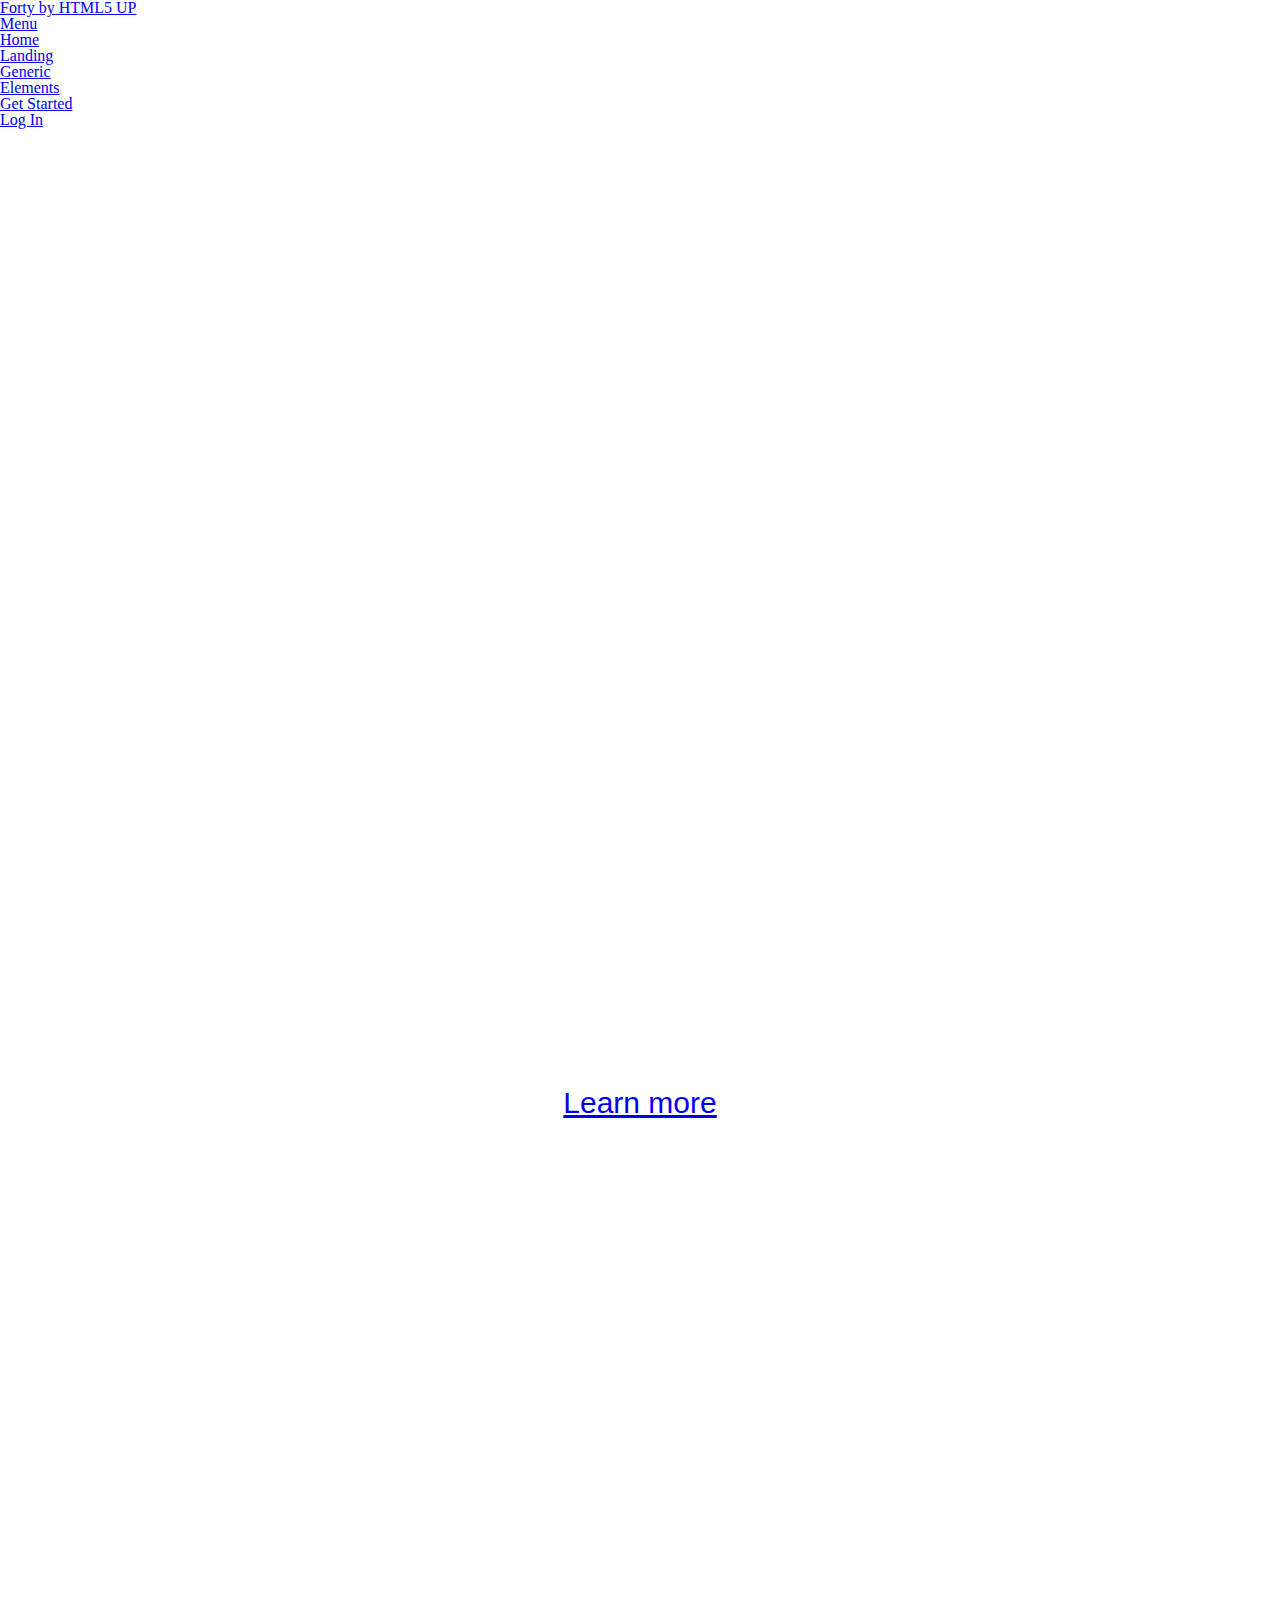
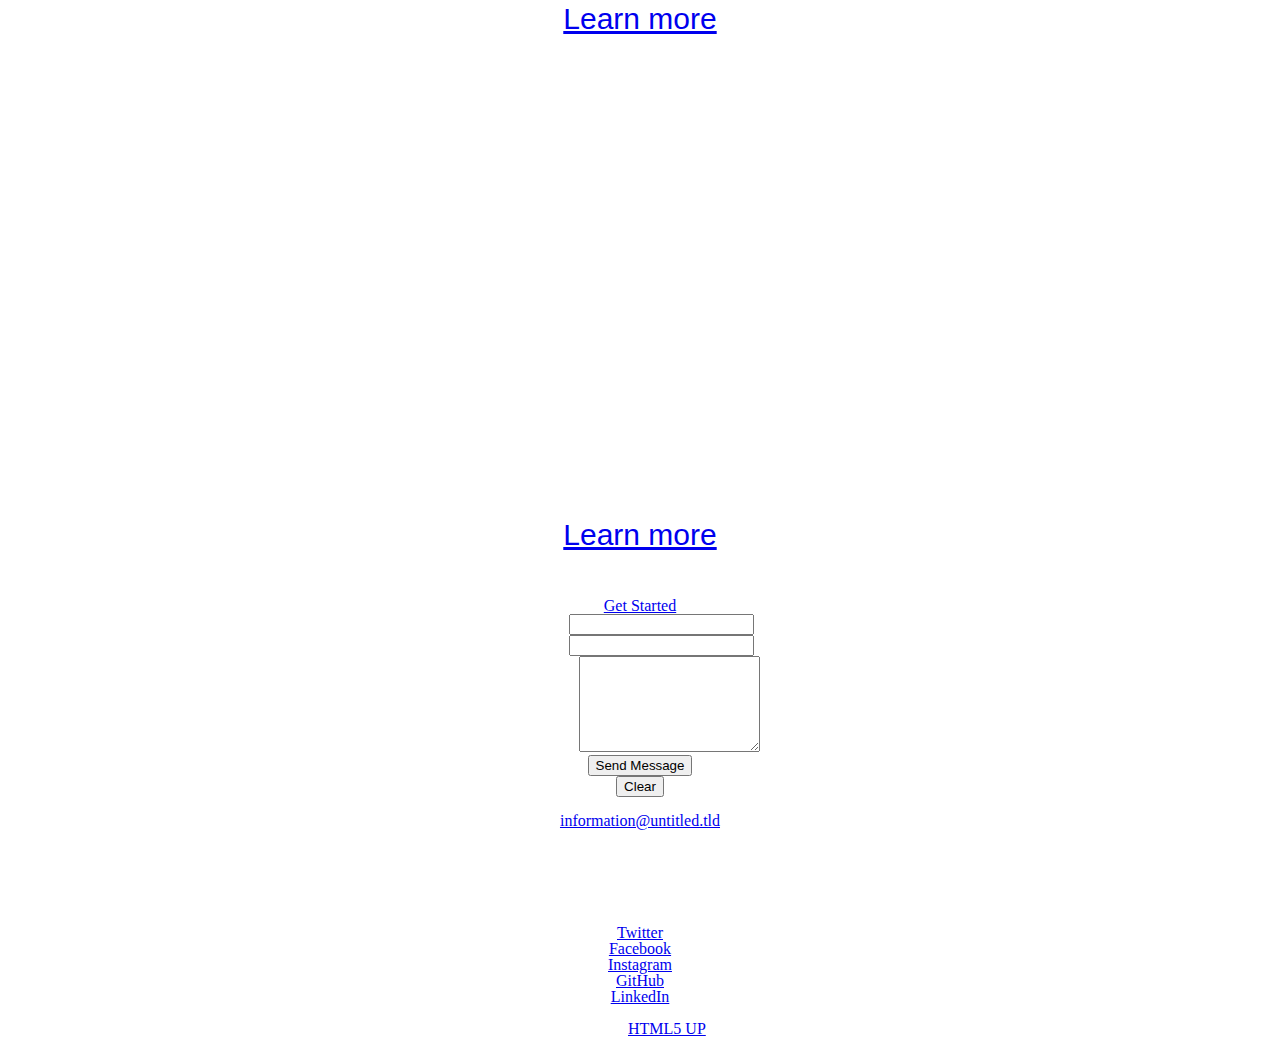
==== landing.html @ aa76e4f1 "upload ll the content" ====
<!DOCTYPE HTML>
<!--
	Forty by HTML5 UP
	html5up.net | @ajlkn
	Free for personal and commercial use under the CCA 3.0 license (html5up.net/license)
-->
<html>
	<head>
		<title>Landing - Forty by HTML5 UP</title>
		<meta charset="utf-8" />
		<meta name="viewport" content="width=device-width, initial-scale=1, user-scalable=no" />
		<!--[if lte IE 8]><script src="assets/js/ie/html5shiv.js"></script><![endif]-->
		<link rel="stylesheet" href="assets/css/main.css" />
		<!--[if lte IE 9]><link rel="stylesheet" href="assets/css/ie9.css" /><![endif]-->
		<!--[if lte IE 8]><link rel="stylesheet" href="assets/css/ie8.css" /><![endif]-->
	</head>
	<body>

		<!-- Wrapper -->
			<div id="wrapper">

				<!-- Header -->
				<!-- Note: The "styleN" class below should match that of the banner element. -->
					<header id="header" class="alt style2">
						<a href="index.html" class="logo"><strong>Forty</strong> <span>by HTML5 UP</span></a>
						<nav>
							<a href="#menu">Menu</a>
						</nav>
					</header>

				<!-- Menu -->
					<nav id="menu">
						<ul class="links">
							<li><a href="index.html">Home</a></li>
							<li><a href="landing.html">Landing</a></li>
							<li><a href="generic.html">Generic</a></li>
							<li><a href="elements.html">Elements</a></li>
						</ul>
						<ul class="actions vertical">
							<li><a href="#" class="button special fit">Get Started</a></li>
							<li><a href="#" class="button fit">Log In</a></li>
						</ul>
					</nav>

				<!-- Banner -->
				<!-- Note: The "styleN" class below should match that of the header element. -->
					<section id="banner" class="style2">
						<div class="inner">
							<span class="image">
								<img src="images/pic07.jpg" alt="" />
							</span>
							<header class="major">
								<h1>Landing</h1>
							</header>
							<div class="content">
								<p>Lorem ipsum dolor sit amet nullam consequat<br />
								sed veroeros. tempus adipiscing nulla.</p>
							</div>
						</div>
					</section>

				<!-- Main -->
					<div id="main">

						<!-- One -->
							<section id="one">
								<div class="inner">
									<header class="major">
										<h2>Sed amet aliquam</h2>
									</header>
									<p>Nullam et orci eu lorem consequat tincidunt vivamus et sagittis magna sed nunc rhoncus condimentum sem. In efficitur ligula tate urna. Maecenas massa vel lacinia pellentesque lorem ipsum dolor. Nullam et orci eu lorem consequat tincidunt. Vivamus et sagittis libero. Nullam et orci eu lorem consequat tincidunt vivamus et sagittis magna sed nunc rhoncus condimentum sem. In efficitur ligula tate urna.</p>
								</div>
							</section>

						<!-- Two -->
							<section id="two" class="spotlights">
								<section>
									<a href="generic.html" class="image">
										<img src="images/pic08.jpg" alt="" data-position="center center" />
									</a>
									<div class="content">
										<div class="inner">
											<header class="major">
												<h3>Orci maecenas</h3>
											</header>
											<p>Nullam et orci eu lorem consequat tincidunt vivamus et sagittis magna sed nunc rhoncus condimentum sem. In efficitur ligula tate urna. Maecenas massa sed magna lacinia magna pellentesque lorem ipsum dolor. Nullam et orci eu lorem consequat tincidunt. Vivamus et sagittis tempus.</p>
											<ul class="actions">
												<li><a href="generic.html" class="button">Learn more</a></li>
											</ul>
										</div>
									</div>
								</section>
								<section>
									<a href="generic.html" class="image">
										<img src="images/pic09.jpg" alt="" data-position="top center" />
									</a>
									<div class="content">
										<div class="inner">
											<header class="major">
												<h3>Rhoncus magna</h3>
											</header>
											<p>Nullam et orci eu lorem consequat tincidunt vivamus et sagittis magna sed nunc rhoncus condimentum sem. In efficitur ligula tate urna. Maecenas massa sed magna lacinia magna pellentesque lorem ipsum dolor. Nullam et orci eu lorem consequat tincidunt. Vivamus et sagittis tempus.</p>
											<ul class="actions">
												<li><a href="generic.html" class="button">Learn more</a></li>
											</ul>
										</div>
									</div>
								</section>
								<section>
									<a href="generic.html" class="image">
										<img src="images/pic10.jpg" alt="" data-position="25% 25%" />
									</a>
									<div class="content">
										<div class="inner">
											<header class="major">
												<h3>Sed nunc ligula</h3>
											</header>
											<p>Nullam et orci eu lorem consequat tincidunt vivamus et sagittis magna sed nunc rhoncus condimentum sem. In efficitur ligula tate urna. Maecenas massa sed magna lacinia magna pellentesque lorem ipsum dolor. Nullam et orci eu lorem consequat tincidunt. Vivamus et sagittis tempus.</p>
											<ul class="actions">
												<li><a href="generic.html" class="button">Learn more</a></li>
											</ul>
										</div>
									</div>
								</section>
							</section>

						<!-- Three -->
							<section id="three">
								<div class="inner">
									<header class="major">
										<h2>Massa libero</h2>
									</header>
									<p>Nullam et orci eu lorem consequat tincidunt vivamus et sagittis libero. Mauris aliquet magna magna sed nunc rhoncus pharetra. Pellentesque condimentum sem. In efficitur ligula tate urna. Maecenas laoreet massa vel lacinia pellentesque lorem ipsum dolor. Nullam et orci eu lorem consequat tincidunt. Vivamus et sagittis libero. Mauris aliquet magna magna sed nunc rhoncus amet pharetra et feugiat tempus.</p>
									<ul class="actions">
										<li><a href="generic.html" class="button next">Get Started</a></li>
									</ul>
								</div>
							</section>

					</div>

				<!-- Contact -->
					<section id="contact">
						<div class="inner">
							<section>
								<form method="post" action="#">
									<div class="field half first">
										<label for="name">Name</label>
										<input type="text" name="name" id="name" />
									</div>
									<div class="field half">
										<label for="email">Email</label>
										<input type="text" name="email" id="email" />
									</div>
									<div class="field">
										<label for="message">Message</label>
										<textarea name="message" id="message" rows="6"></textarea>
									</div>
									<ul class="actions">
										<li><input type="submit" value="Send Message" class="special" /></li>
										<li><input type="reset" value="Clear" /></li>
									</ul>
								</form>
							</section>
							<section class="split">
								<section>
									<div class="contact-method">
										<span class="icon alt fa-envelope"></span>
										<h3>Email</h3>
										<a href="#">information@untitled.tld</a>
									</div>
								</section>
								<section>
									<div class="contact-method">
										<span class="icon alt fa-phone"></span>
										<h3>Phone</h3>
										<span>(000) 000-0000 x12387</span>
									</div>
								</section>
								<section>
									<div class="contact-method">
										<span class="icon alt fa-home"></span>
										<h3>Address</h3>
										<span>1234 Somewhere Road #5432<br />
										Nashville, TN 00000<br />
										United States of America</span>
									</div>
								</section>
							</section>
						</div>
					</section>

				<!-- Footer -->
					<footer id="footer">
						<div class="inner">
							<ul class="icons">
								<li><a href="#" class="icon alt fa-twitter"><span class="label">Twitter</span></a></li>
								<li><a href="#" class="icon alt fa-facebook"><span class="label">Facebook</span></a></li>
								<li><a href="#" class="icon alt fa-instagram"><span class="label">Instagram</span></a></li>
								<li><a href="#" class="icon alt fa-github"><span class="label">GitHub</span></a></li>
								<li><a href="#" class="icon alt fa-linkedin"><span class="label">LinkedIn</span></a></li>
							</ul>
							<ul class="copyright">
								<li>&copy; Untitled</li><li>Design: <a href="https://html5up.net">HTML5 UP</a></li>
							</ul>
						</div>
					</footer>

			</div>

		<!-- Scripts -->
			<script src="assets/js/jquery.min.js"></script>
			<script src="assets/js/jquery.scrolly.min.js"></script>
			<script src="assets/js/jquery.scrollex.min.js"></script>
			<script src="assets/js/skel.min.js"></script>
			<script src="assets/js/util.js"></script>
			<!--[if lte IE 8]><script src="assets/js/ie/respond.min.js"></script><![endif]-->
			<script src="assets/js/main.js"></script>

	</body>
</html>
---- assets/css/main.css ----
html, body, div, span, applet, object, iframe, h1, h2, h3, h4, h5, h6, p, blockquote, pre, a, abbr, acronym, address, big, cite, code, del, dfn, em, img, ins, kbd, q, s, samp, small, strike, strong, sub, sup, tt, var, b, u, i, center, dl, dt, dd, ol, ul, li, fieldset, form, label, legend, table, caption, tbody, tfoot, thead, tr, th, td, article, aside, canvas, details, embed, figure, figcaption, footer, header, hgroup, menu, nav, output, ruby, section, summary, time, mark, audio, video {
		margin: 0;
		padding: 0;
		border: 0;
		font-size: 100%;
		font: inherit;
		
	}

	article, aside, details, figcaption, figure, footer, header, hgroup, menu, nav, section {
		display: block;
	}

	body {
		line-height: 1;
	}

	ol, ul {
		list-style: none;
	}

	blockquote, q {
		quotes: none;
	}

	blockquote:before, blockquote:after, q:before, q:after {
		content: '';
		content: none;
	}

	table {
		border-collapse: collapse;
		border-spacing: 0;
	}
	.home {
		width: 100%;
		height:800px;
		float:left;
		background-image:url("../images/pichome.jpg")
	}

	.small{
		width:40%;
		position: relative; 
				float: left;
		height:266px;
   }
   .major { 
   position: absolute; 
   top: 140px;  
   width: 100%; 
}
	.large{
		width:60%;
		position: relative;
				float: left;
		height:266px;
	}
	.major .link{
	font-family: "Lucida Grande","Lucida Sans Unicode","Lucida Sans",Geneva,Arial,sans-serif;
    font-weight: 600;
    font-size: 50px;
    line-height: 1.04;
    letter-spacing: -.028em;
    border-bottom: solid 1px #C7C7C7;
    color: rgba(0,0,0,.8);
    
	}
	.major{
		 margin: 20px 0px 20px 20px;
	}
	.major p {
		font-family: "Lucida Grande","Lucida Sans Unicode","Lucida Sans",Geneva,Arial,sans-serif;
		text-transform: uppercase;
		font-size:15px;
		padding-bottom: 20px;

	}
	.image {
		background-color: #3B8686;
	}
	.image01:hover {
		background-image:url("../images/pic01.jpg");
	}
    .inner{
    	color:white;
    	text-align: center;

    }
    .content{
    	font-family: "Lucida Grande","Lucida Sans Unicode","Lucida Sans",Geneva,Arial,sans-serif;
    	padding-top:350px;
    	font-size:30px;
    }

	.arrow {
	padding-top:250px;

	}


	.image01 {


	background-color: #3B8686;
	}
	.image01:hover {

		background-image:url("../images/pic01.jpg");

	}

	.image02 {
	background-color: #95C3E5;
	}
	.image02:hover {
		background-image:url("../images/pic02.jpg");
		}

	.image03 {
	background-color: #2A597B;
	}
	.image03:hover {
		background-image:url("../images/pic03.jpg");
		}

	.image04 {
	background-color: #458C8B;
	}
	.image04:hover {
		background-image:url("../images/pic04.jpg");
		}

	.image05 {
	background-color: #529B9E;
	}
	.image05:hover {
		background-image:url("../images/pic05.jpg");
		}

	.image06 {
	background-color: #123849;
	}
	.image06:hover {
		background-image:url("../images/pic06.jpg");
		}
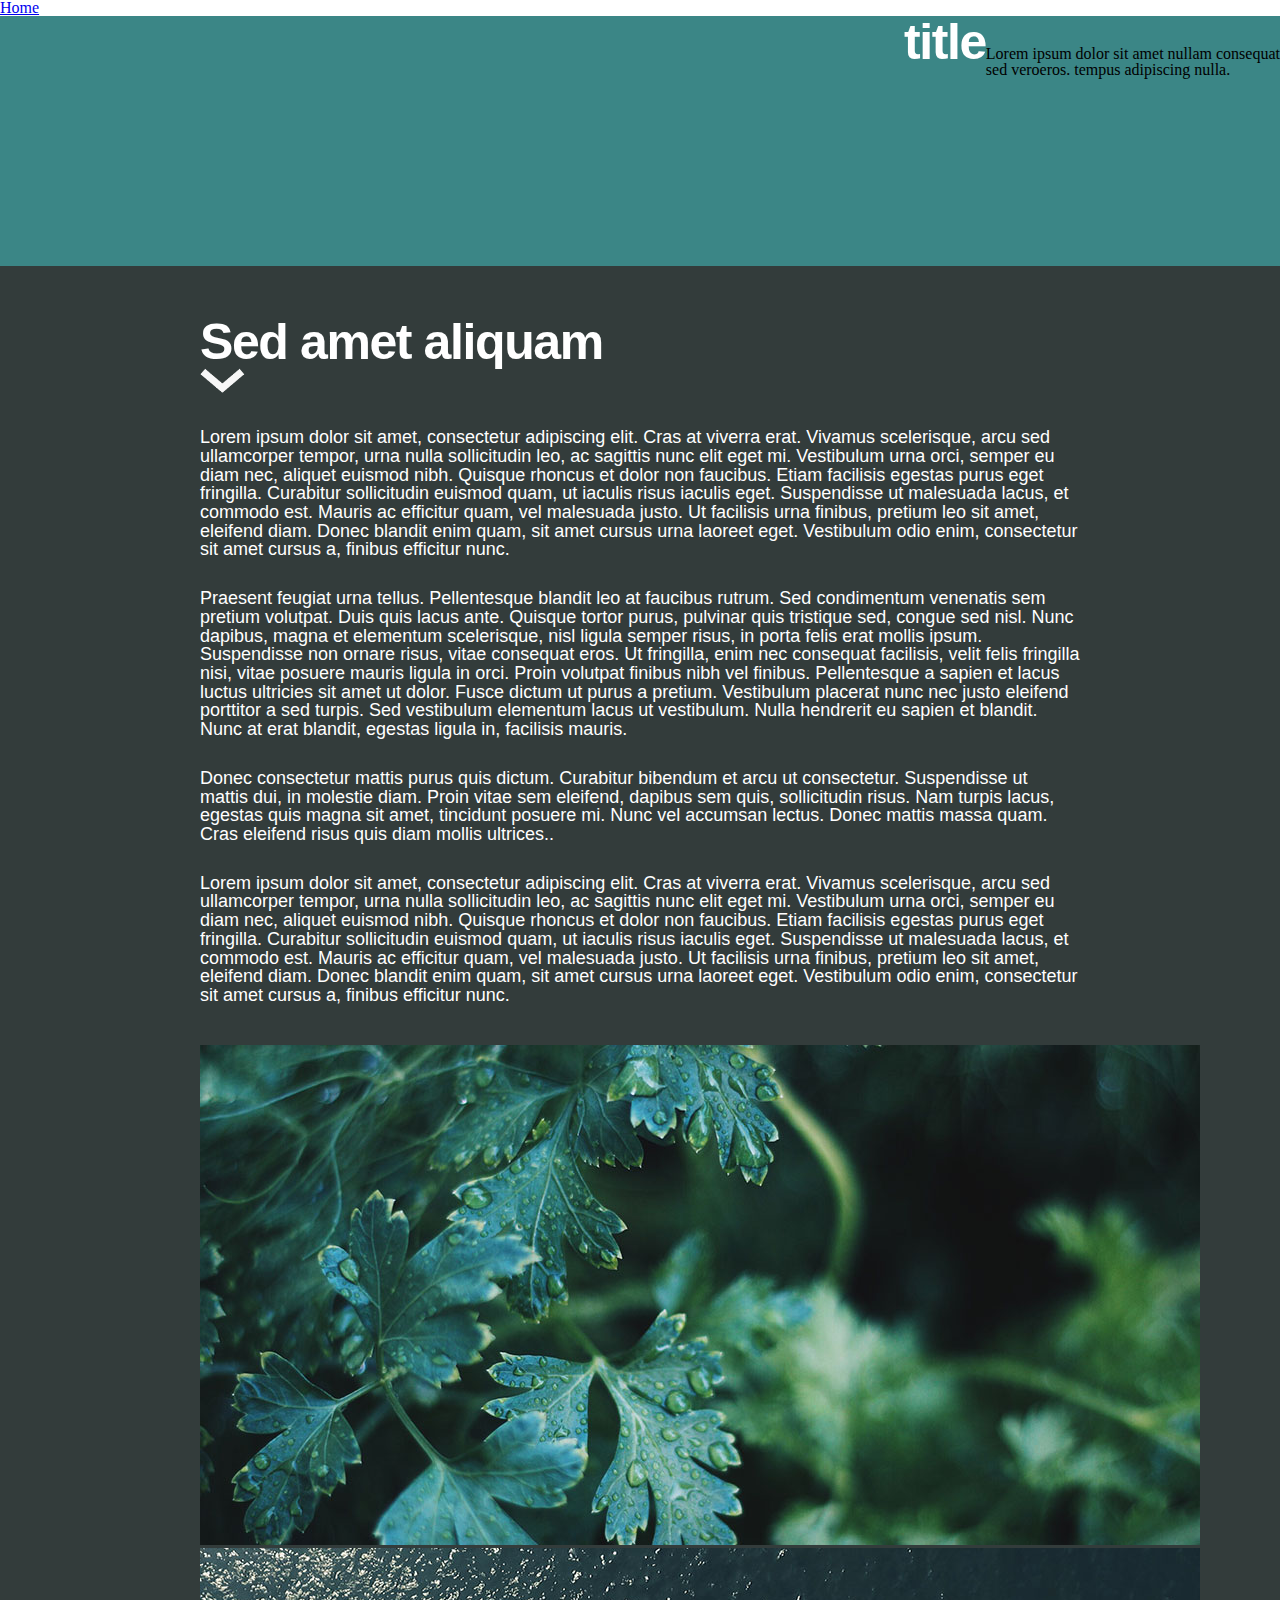
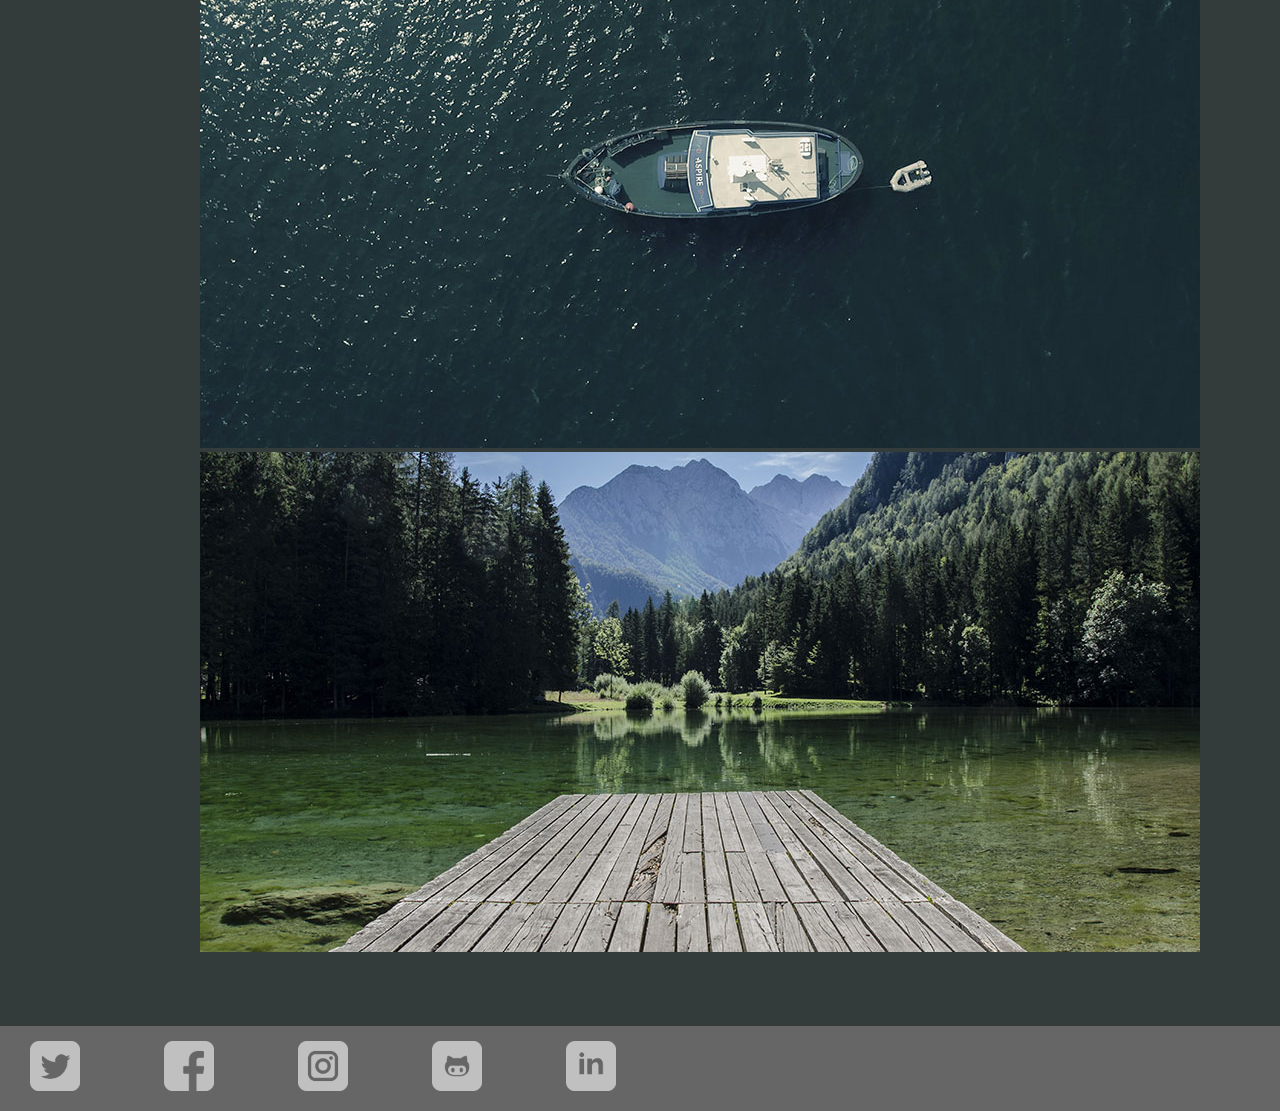
==== commit 78057711: "page" ====
--- a/landing.html
+++ b/landing.html
@@ -1,62 +1,36 @@
 <!DOCTYPE HTML>
-<!--
-	Forty by HTML5 UP
-	html5up.net | @ajlkn
-	Free for personal and commercial use under the CCA 3.0 license (html5up.net/license)
--->
+
 <html>
 	<head>
-		<title>Landing - Forty by HTML5 UP</title>
-		<meta charset="utf-8" />
-		<meta name="viewport" content="width=device-width, initial-scale=1, user-scalable=no" />
-		<!--[if lte IE 8]><script src="assets/js/ie/html5shiv.js"></script><![endif]-->
-		<link rel="stylesheet" href="assets/css/main.css" />
-		<!--[if lte IE 9]><link rel="stylesheet" href="assets/css/ie9.css" /><![endif]-->
-		<!--[if lte IE 8]><link rel="stylesheet" href="assets/css/ie8.css" /><![endif]-->
+		<link rel="stylesheet" href="assets/css/page.css" />
+		<link rel="stylesheet" href="assets/css/footer.css" />
+		<link rel="stylesheet" href="assets/css/text-page.css" />
+
+
 	</head>
 	<body>
 
 		<!-- Wrapper -->
 			<div id="wrapper">
 
-				<!-- Header -->
-				<!-- Note: The "styleN" class below should match that of the banner element. -->
-					<header id="header" class="alt style2">
-						<a href="index.html" class="logo"><strong>Forty</strong> <span>by HTML5 UP</span></a>
-						<nav>
-							<a href="#menu">Menu</a>
-						</nav>
-					</header>
-
 				<!-- Menu -->
 					<nav id="menu">
 						<ul class="links">
 							<li><a href="index.html">Home</a></li>
-							<li><a href="landing.html">Landing</a></li>
-							<li><a href="generic.html">Generic</a></li>
-							<li><a href="elements.html">Elements</a></li>
-						</ul>
-						<ul class="actions vertical">
-							<li><a href="#" class="button special fit">Get Started</a></li>
-							<li><a href="#" class="button fit">Log In</a></li>
 						</ul>
 					</nav>
 
 				<!-- Banner -->
-				<!-- Note: The "styleN" class below should match that of the header element. -->
-					<section id="banner" class="style2">
-						<div class="inner">
-							<span class="image">
-								<img src="images/pic07.jpg" alt="" />
-							</span>
-							<header class="major">
-								<h1>Landing</h1>
-							</header>
-							<div class="content">
-								<p>Lorem ipsum dolor sit amet nullam consequat<br />
-								sed veroeros. tempus adipiscing nulla.</p>
+					<section id="banner" >
+							<div class="banner">
+								<header class="banner-title">
+									<h1>title</h1>
+								</header>
+   								<div class="banner-content">
+									<p>Lorem ipsum dolor sit amet nullam consequat<br />
+									sed veroeros. tempus adipiscing nulla.</p>
+								</div>
 							</div>
-						</div>
 					</section>
 
 				<!-- Main -->
@@ -64,144 +38,42 @@
 
 						<!-- One -->
 							<section id="one">
-								<div class="inner">
-									<header class="major">
+								<div class="text">
+									<header class="text-title">
 										<h2>Sed amet aliquam</h2>
 									</header>
-									<p>Nullam et orci eu lorem consequat tincidunt vivamus et sagittis magna sed nunc rhoncus condimentum sem. In efficitur ligula tate urna. Maecenas massa vel lacinia pellentesque lorem ipsum dolor. Nullam et orci eu lorem consequat tincidunt. Vivamus et sagittis libero. Nullam et orci eu lorem consequat tincidunt vivamus et sagittis magna sed nunc rhoncus condimentum sem. In efficitur ligula tate urna.</p>
+									<div class="text-content">
+										<img src="assets/images/arrow.png" alt="arrow" style="width:45px;">
+										 <p>Lorem ipsum dolor sit amet, consectetur adipiscing elit. Cras at viverra erat. Vivamus scelerisque, arcu sed ullamcorper tempor, urna nulla sollicitudin leo, ac sagittis nunc elit eget mi. Vestibulum urna orci, semper eu diam nec, aliquet euismod nibh. Quisque rhoncus et dolor non faucibus. Etiam facilisis egestas purus eget fringilla. Curabitur sollicitudin euismod quam, ut iaculis risus iaculis eget. Suspendisse ut malesuada lacus, et commodo est. Mauris ac efficitur quam, vel malesuada justo. Ut facilisis urna finibus, pretium leo sit amet, eleifend diam. Donec blandit enim quam, sit amet cursus urna laoreet eget. Vestibulum odio enim, consectetur sit amet cursus a, finibus efficitur nunc.</p>
+
+										<p>Praesent feugiat urna tellus. Pellentesque blandit leo at faucibus rutrum. Sed condimentum venenatis sem pretium volutpat. Duis quis lacus ante. Quisque tortor purus, pulvinar quis tristique sed, congue sed nisl. Nunc dapibus, magna et elementum scelerisque, nisl ligula semper risus, in porta felis erat mollis ipsum. Suspendisse non ornare risus, vitae consequat eros. Ut fringilla, enim nec consequat facilisis, velit felis fringilla nisi, vitae posuere mauris ligula in orci. Proin volutpat finibus nibh vel finibus. Pellentesque a sapien et lacus luctus ultricies sit amet ut dolor. Fusce dictum ut purus a pretium. Vestibulum placerat nunc nec justo eleifend porttitor a sed turpis. Sed vestibulum elementum lacus ut vestibulum. Nulla hendrerit eu sapien et blandit. Nunc at erat blandit, egestas ligula in, facilisis mauris.</p>
+
+										<p>Donec consectetur mattis purus quis dictum. Curabitur bibendum et arcu ut consectetur. Suspendisse ut mattis dui, in molestie diam. Proin vitae sem eleifend, dapibus sem quis, sollicitudin risus. Nam turpis lacus, egestas quis magna sit amet, tincidunt posuere mi. Nunc vel accumsan lectus. Donec mattis massa quam. Cras eleifend risus quis diam mollis ultrices..</p>
+
+										<p>Lorem ipsum dolor sit amet, consectetur adipiscing elit. Cras at viverra erat. Vivamus scelerisque, arcu sed ullamcorper tempor, urna nulla sollicitudin leo, ac sagittis nunc elit eget mi. Vestibulum urna orci, semper eu diam nec, aliquet euismod nibh. Quisque rhoncus et dolor non faucibus. Etiam facilisis egestas purus eget fringilla. Curabitur sollicitudin euismod quam, ut iaculis risus iaculis eget. Suspendisse ut malesuada lacus, et commodo est. Mauris ac efficitur quam, vel malesuada justo. Ut facilisis urna finibus, pretium leo sit amet, eleifend diam. Donec blandit enim quam, sit amet cursus urna laoreet eget. Vestibulum odio enim, consectetur sit amet cursus a, finibus efficitur nunc.</p>
+																
+										<div class="text-image">
+											<img src="assets/images/picpage01.jpg" alt="arrow" style="width:1000px;height:500px;">
+											<img src="assets/images/picpage02.jpg" alt="arrow" style="width:1000px;height:500px;">
+											<img src="assets/images/picpage03.jpg" alt="arrow" style="width:1000px;height:500px;">
+										</div>
+
+										
 								</div>
+							</div>
 							</section>
 
-						<!-- Two -->
-							<section id="two" class="spotlights">
-								<section>
-									<a href="generic.html" class="image">
-										<img src="images/pic08.jpg" alt="" data-position="center center" />
-									</a>
-									<div class="content">
-										<div class="inner">
-											<header class="major">
-												<h3>Orci maecenas</h3>
-											</header>
-											<p>Nullam et orci eu lorem consequat tincidunt vivamus et sagittis magna sed nunc rhoncus condimentum sem. In efficitur ligula tate urna. Maecenas massa sed magna lacinia magna pellentesque lorem ipsum dolor. Nullam et orci eu lorem consequat tincidunt. Vivamus et sagittis tempus.</p>
-											<ul class="actions">
-												<li><a href="generic.html" class="button">Learn more</a></li>
-											</ul>
-										</div>
-									</div>
-								</section>
-								<section>
-									<a href="generic.html" class="image">
-										<img src="images/pic09.jpg" alt="" data-position="top center" />
-									</a>
-									<div class="content">
-										<div class="inner">
-											<header class="major">
-												<h3>Rhoncus magna</h3>
-											</header>
-											<p>Nullam et orci eu lorem consequat tincidunt vivamus et sagittis magna sed nunc rhoncus condimentum sem. In efficitur ligula tate urna. Maecenas massa sed magna lacinia magna pellentesque lorem ipsum dolor. Nullam et orci eu lorem consequat tincidunt. Vivamus et sagittis tempus.</p>
-											<ul class="actions">
-												<li><a href="generic.html" class="button">Learn more</a></li>
-											</ul>
-										</div>
-									</div>
-								</section>
-								<section>
-									<a href="generic.html" class="image">
-										<img src="images/pic10.jpg" alt="" data-position="25% 25%" />
-									</a>
-									<div class="content">
-										<div class="inner">
-											<header class="major">
-												<h3>Sed nunc ligula</h3>
-											</header>
-											<p>Nullam et orci eu lorem consequat tincidunt vivamus et sagittis magna sed nunc rhoncus condimentum sem. In efficitur ligula tate urna. Maecenas massa sed magna lacinia magna pellentesque lorem ipsum dolor. Nullam et orci eu lorem consequat tincidunt. Vivamus et sagittis tempus.</p>
-											<ul class="actions">
-												<li><a href="generic.html" class="button">Learn more</a></li>
-											</ul>
-										</div>
-									</div>
-								</section>
-							</section>
-
-						<!-- Three -->
-							<section id="three">
-								<div class="inner">
-									<header class="major">
-										<h2>Massa libero</h2>
-									</header>
-									<p>Nullam et orci eu lorem consequat tincidunt vivamus et sagittis libero. Mauris aliquet magna magna sed nunc rhoncus pharetra. Pellentesque condimentum sem. In efficitur ligula tate urna. Maecenas laoreet massa vel lacinia pellentesque lorem ipsum dolor. Nullam et orci eu lorem consequat tincidunt. Vivamus et sagittis libero. Mauris aliquet magna magna sed nunc rhoncus amet pharetra et feugiat tempus.</p>
-									<ul class="actions">
-										<li><a href="generic.html" class="button next">Get Started</a></li>
-									</ul>
-								</div>
-							</section>
-
-					</div>
-
-				<!-- Contact -->
-					<section id="contact">
-						<div class="inner">
-							<section>
-								<form method="post" action="#">
-									<div class="field half first">
-										<label for="name">Name</label>
-										<input type="text" name="name" id="name" />
-									</div>
-									<div class="field half">
-										<label for="email">Email</label>
-										<input type="text" name="email" id="email" />
-									</div>
-									<div class="field">
-										<label for="message">Message</label>
-										<textarea name="message" id="message" rows="6"></textarea>
-									</div>
-									<ul class="actions">
-										<li><input type="submit" value="Send Message" class="special" /></li>
-										<li><input type="reset" value="Clear" /></li>
-									</ul>
-								</form>
-							</section>
-							<section class="split">
-								<section>
-									<div class="contact-method">
-										<span class="icon alt fa-envelope"></span>
-										<h3>Email</h3>
-										<a href="#">information@untitled.tld</a>
-									</div>
-								</section>
-								<section>
-									<div class="contact-method">
-										<span class="icon alt fa-phone"></span>
-										<h3>Phone</h3>
-										<span>(000) 000-0000 x12387</span>
-									</div>
-								</section>
-								<section>
-									<div class="contact-method">
-										<span class="icon alt fa-home"></span>
-										<h3>Address</h3>
-										<span>1234 Somewhere Road #5432<br />
-										Nashville, TN 00000<br />
-										United States of America</span>
-									</div>
-								</section>
-							</section>
-						</div>
-					</section>
+						
 
 				<!-- Footer -->
-					<footer id="footer">
+					<footer class="footer">
 						<div class="inner">
 							<ul class="icons">
-								<li><a href="#" class="icon alt fa-twitter"><span class="label">Twitter</span></a></li>
-								<li><a href="#" class="icon alt fa-facebook"><span class="label">Facebook</span></a></li>
-								<li><a href="#" class="icon alt fa-instagram"><span class="label">Instagram</span></a></li>
-								<li><a href="#" class="icon alt fa-github"><span class="label">GitHub</span></a></li>
-								<li><a href="#" class="icon alt fa-linkedin"><span class="label">LinkedIn</span></a></li>
-							</ul>
-							<ul class="copyright">
-								<li>&copy; Untitled</li><li>Design: <a href="https://html5up.net">HTML5 UP</a></li>
+								<li><a href="#" class="twitter"><img src="assets/images/icon/twitter.png" alt="twitter" style="width:50px;"></a></li>
+								<li><a href="#" class="facebook"><img src="assets/images/icon/facebook.png" alt="facebook" style="width:50px;"></a></li>
+								<li><a href="#" class="instagram"><img src="assets/images/icon/instagram.png" alt="instagram" style="width:50px;"></a></li>
+								<li><a href="#" class="github"><img src="assets/images/icon/github.png" alt="github" style="width:50px;"></a></li>
+								<li><a href="#" class="linkedin"><img src="assets/images/icon/linkedin.png" alt="linkedin" style="width:50px;"></a></li>
 							</ul>
 						</div>
 					</footer>
--- a/assets/css/page.css
+++ b/assets/css/page.css
@@ -0,0 +1,49 @@
+html, body, div, span, applet, object, iframe, h1, h2, h3, h4, h5, h6, p, blockquote, pre, a, abbr, acronym, address, big, cite, code, del, dfn, em, img, ins, kbd, q, s, samp, small, strike, strong, sub, sup, tt, var, b, u, i, center, dl, dt, dd, ol, ul, li, fieldset, form, label, legend, table, caption, tbody, tfoot, thead, tr, th, td, article, aside, canvas, details, embed, figure, figcaption, footer, header, hgroup, menu, nav, output, ruby, section, summary, time, mark, audio, video {
+		margin: 0;
+		padding: 0;
+		border: 0;
+		font-size: 100%;
+		font: inherit;
+		
+	}
+
+	article, aside, details, figcaption, figure, footer, header, hgroup, menu, nav, section {
+		display: block;
+	}
+
+	body {
+		line-height: 1;
+
+	}
+
+	ol, ul {
+		list-style: none;
+	}
+
+	blockquote, q {
+		quotes: none;
+	}
+
+	blockquote:before, blockquote:after, q:before, q:after {
+		content: '';
+		content: none;
+	}
+	.banner{
+		width: 100%;
+		height: 250px;
+		background-color: #3B8686;
+		display:flex;
+		justify-content:flex-end;
+	}
+   .banner-title{
+   	font-family: "Lucida Grande","Lucida Sans Unicode","Lucida Sans",Geneva,Arial,sans-serif;
+    font-weight: 600;
+    font-size: 50px;
+    line-height: 1.04;
+    letter-spacing: -.028em;
+    color: white;
+    text-decoration:none;
+    
+
+    }
+
--- a/assets/css/footer.css
+++ b/assets/css/footer.css
@@ -0,0 +1,21 @@
+
+	footer ul{
+	float:left;
+	background-color:#666666;
+	height: 70px;
+	width: 100%;
+	padding-top: 15px;
+	}
+	.icons li{
+	padding:10px 50px 10px 30px;
+	text-align: center;
+	margin-top: 10px;
+	display: inline;
+	margin:auto;
+	}
+
+	.twitter:hover{
+	background-image: url("../images/icon/twitterhover.png");
+	}
+
+
--- a/assets/css/text-page.css
+++ b/assets/css/text-page.css
@@ -0,0 +1,35 @@
+	.text-content{
+		box-sizing: border-box;
+		width: 100%;
+		line-height: 1.04;
+		color: white;
+		text-align: left;
+		font-family: "Lucida Grande","Lucida Sans Unicode","Lucida Sans",Geneva,Arial,sans-serif;
+		font-size:18px;
+		
+	}
+	p{
+		padding-top: 30px;
+	}
+
+
+	.text-title{
+	font-family: "Lucida Grande","Lucida Sans Unicode","Lucida Sans",Geneva,Arial,sans-serif;
+    font-weight: 600;
+    font-size: 50px;
+    line-height: 1.04;
+    letter-spacing: -.028em;
+    color: white;
+    text-decoration:none;
+ }
+   .text{
+   	padding:50px 200px;
+   	background-color: #333C3B;
+
+
+ }
+ .text-image{
+
+ 	text-align: center;
+ 	padding: 40px 0px 20px;
+ }
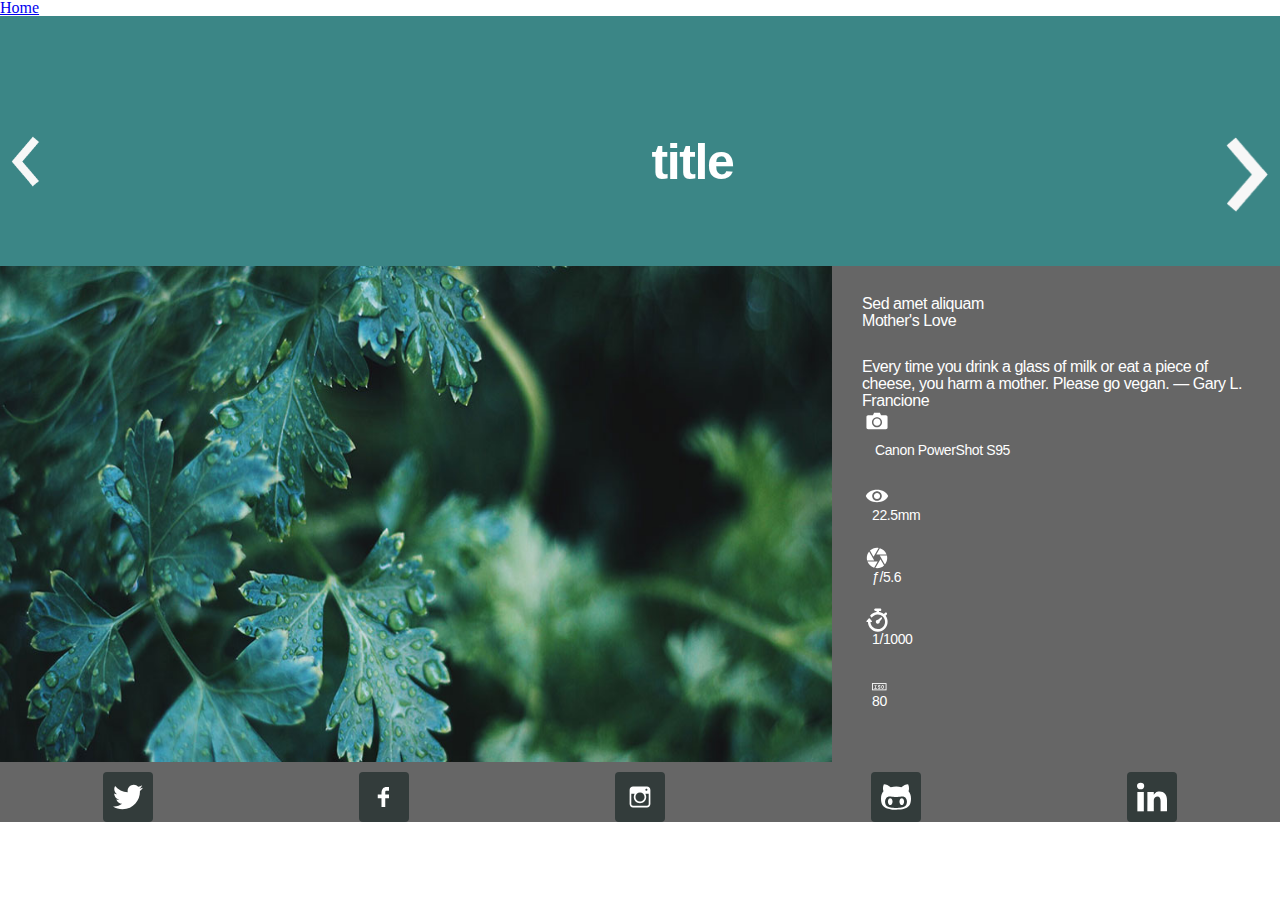
==== commit b3246ef7: "icon on the secon page" ====
--- a/landing.html
+++ b/landing.html
@@ -5,6 +5,7 @@
 		<link rel="stylesheet" href="assets/css/page.css" />
 		<link rel="stylesheet" href="assets/css/footer.css" />
 		<link rel="stylesheet" href="assets/css/text-page.css" />
+		
 
 
 	</head>
@@ -23,42 +24,42 @@
 				<!-- Banner -->
 					<section id="banner" >
 							<div class="banner">
+								<div class="arrowsx"><img src="assets/images/arrowsx.png" alt="arrow" style="width:30px;"></div>
 								<header class="banner-title">
 									<h1>title</h1>
-								</header>
-   								<div class="banner-content">
-									<p>Lorem ipsum dolor sit amet nullam consequat<br />
-									sed veroeros. tempus adipiscing nulla.</p>
-								</div>
+								</header>   								
+								
+								<div class="arrowdx"><a href="landing02.html"><img src="assets/images/arrowdx.png" alt="arrow" style="width:45px;"></a></div>
 							</div>
 					</section>
+
 
 				<!-- Main -->
 					<div id="main">
 
 						<!-- One -->
 							<section id="one">
-								<div class="text">
-									<header class="text-title">
-										<h2>Sed amet aliquam</h2>
+								<div class="pictures">
+									<img src="assets/images/picpage01.jpg">
+									<div class="picture-info"><header class="text-title">
+										
 									</header>
 									<div class="text-content">
-										<img src="assets/images/arrow.png" alt="arrow" style="width:45px;">
-										 <p>Lorem ipsum dolor sit amet, consectetur adipiscing elit. Cras at viverra erat. Vivamus scelerisque, arcu sed ullamcorper tempor, urna nulla sollicitudin leo, ac sagittis nunc elit eget mi. Vestibulum urna orci, semper eu diam nec, aliquet euismod nibh. Quisque rhoncus et dolor non faucibus. Etiam facilisis egestas purus eget fringilla. Curabitur sollicitudin euismod quam, ut iaculis risus iaculis eget. Suspendisse ut malesuada lacus, et commodo est. Mauris ac efficitur quam, vel malesuada justo. Ut facilisis urna finibus, pretium leo sit amet, eleifend diam. Donec blandit enim quam, sit amet cursus urna laoreet eget. Vestibulum odio enim, consectetur sit amet cursus a, finibus efficitur nunc.</p>
-
-										<p>Praesent feugiat urna tellus. Pellentesque blandit leo at faucibus rutrum. Sed condimentum venenatis sem pretium volutpat. Duis quis lacus ante. Quisque tortor purus, pulvinar quis tristique sed, congue sed nisl. Nunc dapibus, magna et elementum scelerisque, nisl ligula semper risus, in porta felis erat mollis ipsum. Suspendisse non ornare risus, vitae consequat eros. Ut fringilla, enim nec consequat facilisis, velit felis fringilla nisi, vitae posuere mauris ligula in orci. Proin volutpat finibus nibh vel finibus. Pellentesque a sapien et lacus luctus ultricies sit amet ut dolor. Fusce dictum ut purus a pretium. Vestibulum placerat nunc nec justo eleifend porttitor a sed turpis. Sed vestibulum elementum lacus ut vestibulum. Nulla hendrerit eu sapien et blandit. Nunc at erat blandit, egestas ligula in, facilisis mauris.</p>
-
-										<p>Donec consectetur mattis purus quis dictum. Curabitur bibendum et arcu ut consectetur. Suspendisse ut mattis dui, in molestie diam. Proin vitae sem eleifend, dapibus sem quis, sollicitudin risus. Nam turpis lacus, egestas quis magna sit amet, tincidunt posuere mi. Nunc vel accumsan lectus. Donec mattis massa quam. Cras eleifend risus quis diam mollis ultrices..</p>
-
-										<p>Lorem ipsum dolor sit amet, consectetur adipiscing elit. Cras at viverra erat. Vivamus scelerisque, arcu sed ullamcorper tempor, urna nulla sollicitudin leo, ac sagittis nunc elit eget mi. Vestibulum urna orci, semper eu diam nec, aliquet euismod nibh. Quisque rhoncus et dolor non faucibus. Etiam facilisis egestas purus eget fringilla. Curabitur sollicitudin euismod quam, ut iaculis risus iaculis eget. Suspendisse ut malesuada lacus, et commodo est. Mauris ac efficitur quam, vel malesuada justo. Ut facilisis urna finibus, pretium leo sit amet, eleifend diam. Donec blandit enim quam, sit amet cursus urna laoreet eget. Vestibulum odio enim, consectetur sit amet cursus a, finibus efficitur nunc.</p>
-																
-										<div class="text-image">
-											<img src="assets/images/picpage01.jpg" alt="arrow" style="width:1000px;height:500px;">
-											<img src="assets/images/picpage02.jpg" alt="arrow" style="width:1000px;height:500px;">
-											<img src="assets/images/picpage03.jpg" alt="arrow" style="width:1000px;height:500px;">
+										<div class="description description-grid">
+											<h2>Sed amet aliquam</h2>
+											<h3>Mother's Love</h3>
+											<p>Every time you drink a glass of milk or eat a piece of cheese, you harm a mother. Please go vegan. <em>&mdash; Gary L. Francione</em></p>
+											
+												<ul class="details">
+													<li class="icon icon-camera"><div class="info-detail">Canon PowerShot S95</div></li>
+													<li class="icon icon-focal_length">22.5mm</li>
+													<li class="icon icon-aperture"><span>&fnof;/5.6</span></li>
+													<li class="icon icon-exposure_time"><span>1/1000</span></li>
+													<li class="icon icon-iso"><span>80</span></li>
+												</ul>
+											
 										</div>
-
-										
+										</div>
 								</div>
 							</div>
 							</section>
@@ -67,15 +68,15 @@
 
 				<!-- Footer -->
 					<footer class="footer">
-						<div class="inner">
+
 							<ul class="icons">
-								<li><a href="#" class="twitter"><img src="assets/images/icon/twitter.png" alt="twitter" style="width:50px;"></a></li>
-								<li><a href="#" class="facebook"><img src="assets/images/icon/facebook.png" alt="facebook" style="width:50px;"></a></li>
-								<li><a href="#" class="instagram"><img src="assets/images/icon/instagram.png" alt="instagram" style="width:50px;"></a></li>
-								<li><a href="#" class="github"><img src="assets/images/icon/github.png" alt="github" style="width:50px;"></a></li>
-								<li><a href="#" class="linkedin"><img src="assets/images/icon/linkedin.png" alt="linkedin" style="width:50px;"></a></li>
+								<li><a href="#" class="social twitter"></a></li>
+								<li><a href="#" class="social facebook"></a></li>
+								<li><a href="#" class="social instagram"></a></li>
+								<li><a href="#" class="social github"></a></li>
+								<li><a href="#" class="social linkedin"></a></li>
 							</ul>
-						</div>
+
 					</footer>
 
 			</div>
--- a/assets/css/page.css
+++ b/assets/css/page.css
@@ -4,12 +4,11 @@
 		border: 0;
 		font-size: 100%;
 		font: inherit;
+
 		
 	}
 
-	article, aside, details, figcaption, figure, footer, header, hgroup, menu, nav, section {
-		display: block;
-	}
+
 
 	body {
 		line-height: 1;
@@ -20,22 +19,17 @@
 		list-style: none;
 	}
 
-	blockquote, q {
-		quotes: none;
-	}
 
-	blockquote:before, blockquote:after, q:before, q:after {
-		content: '';
-		content: none;
-	}
 	.banner{
 		width: 100%;
 		height: 250px;
 		background-color: #3B8686;
-		display:flex;
-		justify-content:flex-end;
+		padding-top: 120px;
+		box-sizing: border-box;
+	    display: flex;
+    	justify-content: space-between;
 	}
-   .banner-title{
+    .banner-title h1{
    	font-family: "Lucida Grande","Lucida Sans Unicode","Lucida Sans",Geneva,Arial,sans-serif;
     font-weight: 600;
     font-size: 50px;
@@ -43,7 +37,73 @@
     letter-spacing: -.028em;
     color: white;
     text-decoration:none;
-    
+    padding-left: 120px;
+	}
 
+   .banner-content p{
+   	font-family: "Lucida Grande","Lucida Sans Unicode","Lucida Sans",Geneva,Arial,sans-serif;
+    font-size: 14px;
+    line-height: 1.04;
+    letter-spacing: -.028em;
+    color: white;
+    text-transform: uppercase;
     }
 
+
+    .arrowsx{
+    	padding-left: 10px;
+    }
+    .arrowdx{
+    	padding-right: 10px;
+    }
+
+	.icon-camera{
+		background: url("../images/camera.svg")  no-repeat ;
+		background-size: 30px;
+	}
+	.icon-focal_length{
+		background: url("../images/length.svg")  no-repeat ;
+		background-size: 30px;
+	}
+	.icon-aperture{
+		background: url("../images/aperture.svg")  no-repeat ;
+		background-size: 30px;
+	}
+	.icon-exposure_time{
+		background: url("../images/exposure.svg")  no-repeat ;
+		background-size: 30px;
+	}
+	.icon-iso{
+		background: url("../images/iso.svg")  no-repeat ;
+		background-size: 30px;
+	}
+
+	.picture-info{
+    display: flex;
+    justify-content: space-around;
+    background-color: #666666;
+    padding: 30px;
+	}
+	.details li{
+   	font-family: "Lucida Grande","Lucida Sans Unicode","Lucida Sans",Geneva,Arial,sans-serif;
+    font-size: 14px;
+    line-height: 3;
+    letter-spacing: -.028em;
+    color: white;
+    padding:10px;
+    
+    
+	}
+	ul .text{
+		padding: 30px;
+	}
+	.pictures img{
+		width: 65%;
+		display: flex;
+
+	}
+
+	.info-detail{
+	display: inline-block;
+	padding: 10px 3px 3px;
+	}--- a/assets/css/footer.css
+++ b/assets/css/footer.css
@@ -1,21 +1,58 @@
 
-	footer ul{
-	float:left;
-	background-color:#666666;
-	height: 70px;
-	width: 100%;
-	padding-top: 15px;
+footer ul{
+    display: flex;
+    justify-content: space-around;
+    background-color: #666666;
+    width: 100%;
 	}
 	.icons li{
-	padding:10px 50px 10px 30px;
-	text-align: center;
 	margin-top: 10px;
-	display: inline;
-	margin:auto;
+	}
+ 	.social {
+		display: block;
+		width: 50px;
+		height: 50px;
+		border-radius: 4px;
+ 	}
+	.facebook{
+		background: url("../images/facebook.svg") #333C3B no-repeat center;
+		background-size: 30px;
+	}
+	.facebook:hover {
+    background-color: black;
 	}
 
-	.twitter:hover{
-	background-image: url("../images/icon/twitterhover.png");
+	.twitter{
+		background: url("../images/twitter.svg") #333C3B no-repeat center;
+		background-size: 30px;
 	}
 
+	.twitter:hover {
+    background-color: black;
+    }
 
+	.instagram{
+		background: url("../images/instagram.svg") #333C3B no-repeat center;
+		background-size: 30px;
+	}
+	.instagram:hover {
+    background-color: black;
+    }
+
+	.github{
+		background: url("../images/github.svg") #333C3B no-repeat center;
+		background-size: 30px;
+	}
+	.github:hover {
+    background-color: black;
+    }
+
+	.linkedin{
+		background: url("../images/linkedin.svg") #333C3B no-repeat center;
+		background-size: 30px;
+	}
+	.linkedin:hover {
+    background-color: black;
+    }
+
+
--- a/assets/css/text-page.css
+++ b/assets/css/text-page.css
@@ -5,9 +5,13 @@
 		color: white;
 		text-align: left;
 		font-family: "Lucida Grande","Lucida Sans Unicode","Lucida Sans",Geneva,Arial,sans-serif;
-		font-size:18px;
-		
-	}
+		font-size: 16px;
+    	line-height: 1.04;
+    	letter-spacing: -.028em;
+
+ 	}
+
+
 	p{
 		padding-top: 30px;
 	}
@@ -21,15 +25,15 @@
     letter-spacing: -.028em;
     color: white;
     text-decoration:none;
- }
-   .text{
-   	padding:50px 200px;
-   	background-color: #333C3B;
 
 
  }
- .text-image{
+ .pictures{
+    display: flex;
+    justify-content: space-around;
+ }
 
- 	text-align: center;
- 	padding: 40px 0px 20px;
- }
+
+
+
+
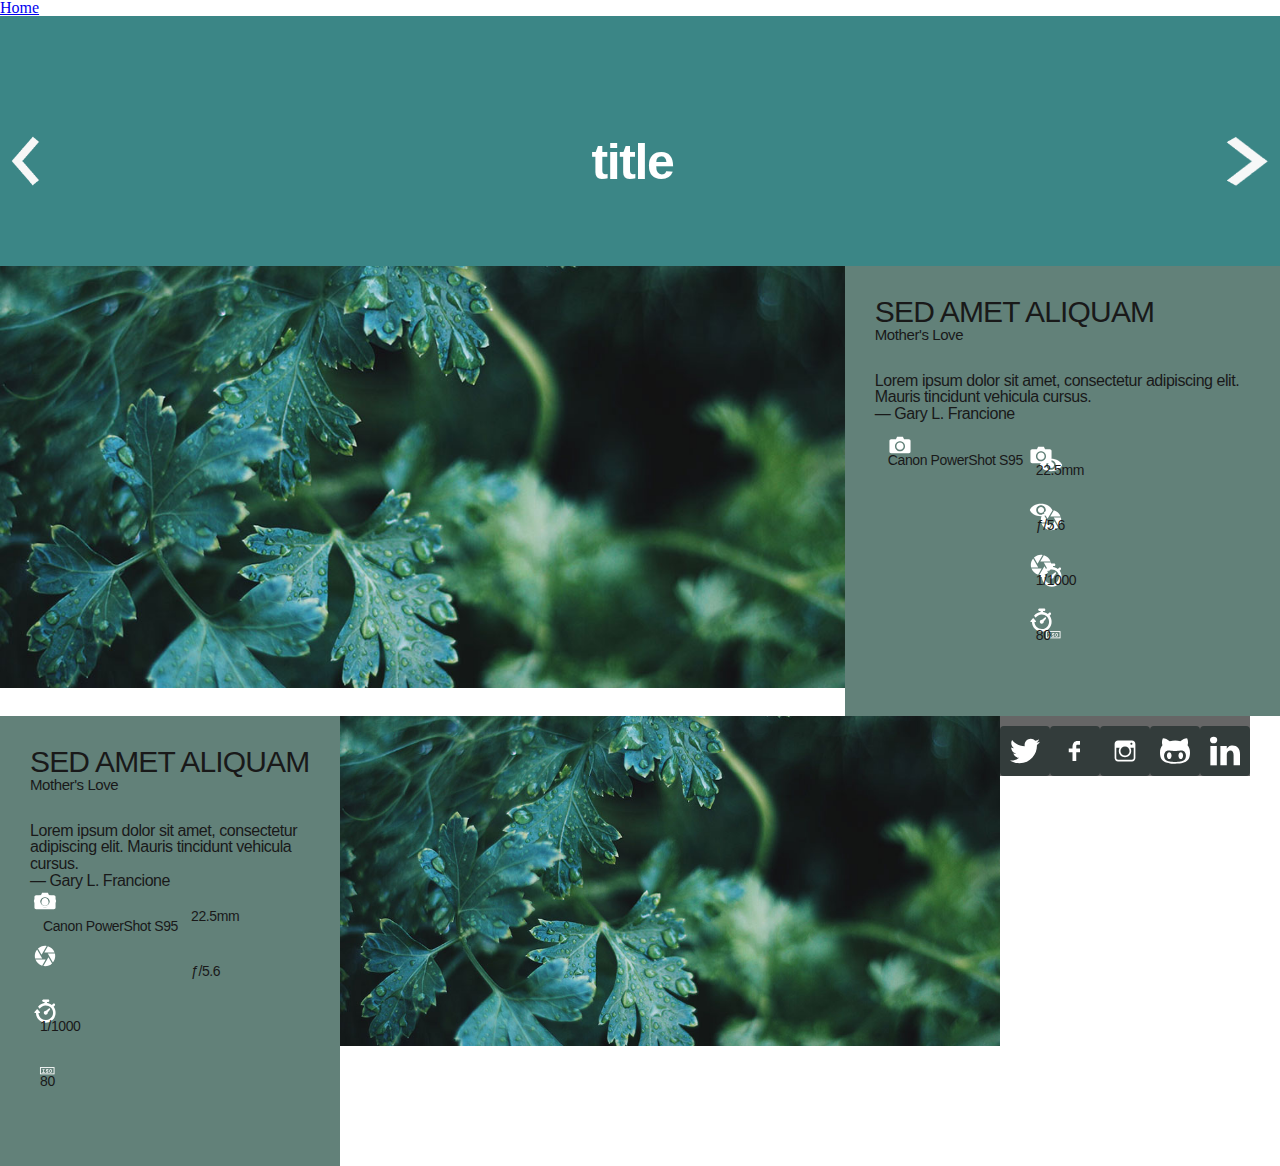
==== commit 93f4bf2c: "About" ====
--- a/landing.html
+++ b/landing.html
@@ -40,16 +40,41 @@
 						<!-- One -->
 							<section id="one">
 								<div class="pictures">
+									<div class="picture">
 									<img src="assets/images/picpage01.jpg">
-									<div class="picture-info"><header class="text-title">
-										
-									</header>
-									<div class="text-content">
-										<div class="description description-grid">
-											<h2>Sed amet aliquam</h2>
-											<h3>Mother's Love</h3>
-											<p>Every time you drink a glass of milk or eat a piece of cheese, you harm a mother. Please go vegan. <em>&mdash; Gary L. Francione</em></p>
-											
+									</div>
+									<div class="picture-info">
+
+										<div class="text-content">
+											<div class="description description-grid">
+												<h2>Sed amet aliquam</h2>
+												<h3>Mother's Love</h3>
+												<p>Lorem ipsum dolor sit amet, consectetur adipiscing elit. Mauris tincidunt vehicula cursus. <i>&mdash; Gary L. Francione</i></p>
+												
+												<ul class="details">
+													<li><i class="icon icon-camera"><div class="info-detail">Canon PowerShot S95</div></li>
+													<li><i class="icon icon-focal_length">22.5mm</li>
+													<li><i class="icon icon-aperture">&fnof;/5.6</li>
+													<li><i class="icon icon-exposure_time">1/1000</li>
+													<li><i class="icon icon-iso">80</li>
+												</ul>
+												
+											</div>
+										</div>
+
+									</div>
+								</div>
+
+								<div class="pictures">
+
+									<div class="picture-info">
+
+										<div class="text-content">
+											<div class="description description-grid">
+												<h2>Sed amet aliquam</h2>
+												<h3>Mother's Love</h3>
+												<p>Lorem ipsum dolor sit amet, consectetur adipiscing elit. Mauris tincidunt vehicula cursus.<em>&mdash; Gary L. Francione</em></p>
+												
 												<ul class="details">
 													<li class="icon icon-camera"><div class="info-detail">Canon PowerShot S95</div></li>
 													<li class="icon icon-focal_length">22.5mm</li>
@@ -57,10 +82,17 @@
 													<li class="icon icon-exposure_time"><span>1/1000</span></li>
 													<li class="icon icon-iso"><span>80</span></li>
 												</ul>
-											
+												
+											</div>
 										</div>
-										</div>
+
+									</div>
+									<div class="picture">
+									<img src="assets/images/picpage01.jpg">
+									</div
 								</div>
+								
+								
 							</div>
 							</section>
 
@@ -87,7 +119,6 @@
 			<script src="assets/js/jquery.scrollex.min.js"></script>
 			<script src="assets/js/skel.min.js"></script>
 			<script src="assets/js/util.js"></script>
-			<!--[if lte IE 8]><script src="assets/js/ie/respond.min.js"></script><![endif]-->
 			<script src="assets/js/main.js"></script>
 
 	</body>
--- a/assets/css/page.css
+++ b/assets/css/page.css
@@ -4,6 +4,8 @@
 		border: 0;
 		font-size: 100%;
 		font: inherit;
+		display: inherit;
+		box-sizing: border-box;
 
 		
 	}
@@ -37,7 +39,7 @@
     letter-spacing: -.028em;
     color: white;
     text-decoration:none;
-    padding-left: 120px;
+    
 	}
 
    .banner-content p{
@@ -52,14 +54,19 @@
 
     .arrowsx{
     	padding-left: 10px;
+    	height: 50px;
     }
     .arrowdx{
     	padding-right: 10px;
+    	height: 50px;
     }
 
 	.icon-camera{
 		background: url("../images/camera.svg")  no-repeat ;
 		background-size: 30px;
+		
+		display: block;
+		float: left;
 	}
 	.icon-focal_length{
 		background: url("../images/length.svg")  no-repeat ;
@@ -78,18 +85,15 @@
 		background-size: 30px;
 	}
 
-	.picture-info{
-    display: flex;
-    justify-content: space-around;
-    background-color: #666666;
-    padding: 30px;
-	}
+
+
+	
 	.details li{
    	font-family: "Lucida Grande","Lucida Sans Unicode","Lucida Sans",Geneva,Arial,sans-serif;
     font-size: 14px;
-    line-height: 3;
+    line-height: 2.5;
     letter-spacing: -.028em;
-    color: white;
+    color: #191919;
     padding:10px;
     
     
@@ -97,13 +101,68 @@
 	ul .text{
 		padding: 30px;
 	}
-	.pictures img{
-		width: 65%;
-		display: flex;
+	
+	.info-detail{
+	display: inline-block;
+	padding: 10px 3px 3px;
+	}
+	.description-grid h2{
+   	font-family: "Lucida Grande","Lucida Sans Unicode","Lucida Sans",Geneva,Arial,sans-serif;
+    font-size: 30px;
+    line-height: 1.04;
+    letter-spacing: -.028em;
+    color: #191919;
+    text-transform: uppercase;
+
+	}
+	.description-grid h3{
+   	font-family: "Lucida Grande","Lucida Sans Unicode","Lucida Sans",Geneva,Arial,sans-serif;
+    font-size: 15px;
+    line-height: 1.04;
+    letter-spacing: -.028em;
+    color: #191919;
+    
 
 	}
 
-	.info-detail{
-	display: inline-block;
-	padding: 10px 3px 3px;
-	}+	.pictures{
+	height: 450px;
+	overflow: hidden;
+	display: block;
+
+	}
+	.picture img{	
+		width: 66%;
+		
+		position:relative;
+		
+		display:inline-block;
+		float: left;
+		background-position:center;
+		    height: auto; 
+   background-size:contain;
+	}
+
+	@media screen and (max-width: 750px) {
+    .picture img{
+    	width: 100%;
+    	height: 100%;
+		}
+    }
+	
+	.picture-info{
+		width: 34%;
+		height: 450px;
+		background-color: #628179;
+		padding: 30px;
+		position:relative;
+		float: left;
+	}
+	@media screen and (max-width: 750px) {
+    .picture-info{
+    	width: 100%;
+		}
+    }
+
+    
+    --- a/assets/css/text-page.css
+++ b/assets/css/text-page.css
@@ -2,7 +2,7 @@
 		box-sizing: border-box;
 		width: 100%;
 		line-height: 1.04;
-		color: white;
+		color: #191919;
 		text-align: left;
 		font-family: "Lucida Grande","Lucida Sans Unicode","Lucida Sans",Geneva,Arial,sans-serif;
 		font-size: 16px;
@@ -28,12 +28,44 @@
 
 
  }
- .pictures{
-    display: flex;
-    justify-content: space-around;
- }
+.text-about{
+    
+    font-size: 1rem;
+    font-weight: 300;
+    line-height: 1.6;
+    margin-bottom: 1.42857rem;
+    text-rendering: optimizeLegibility;
+    line-height: 1.6;
+    color: #191919;
+    margin:0 50px 0 50px;
+    font-family: "Lucida Grande","Lucida Sans Unicode","Lucida Sans",Geneva,Arial,sans-serif;
+
+}
+blockquote{
+  position: relative;
+}
+blockquote:before, blockquote:after {
+    position: absolute;
+    width: 60px;
+    height: 60px;
+    font-size: 120px;
+    line-height: 1;
+}
+blockquote:before {
+    top: -50px ;
+    left: -50px;
+    content: "\201C";
+}
+blockquote:after {
+    bottom: -50px ;
+    right: -50px;
+    content: "\201D";
+}
+.cit{
+	padding: 60px;
+	font-size: 20px;
+}
 
 
 
 
-
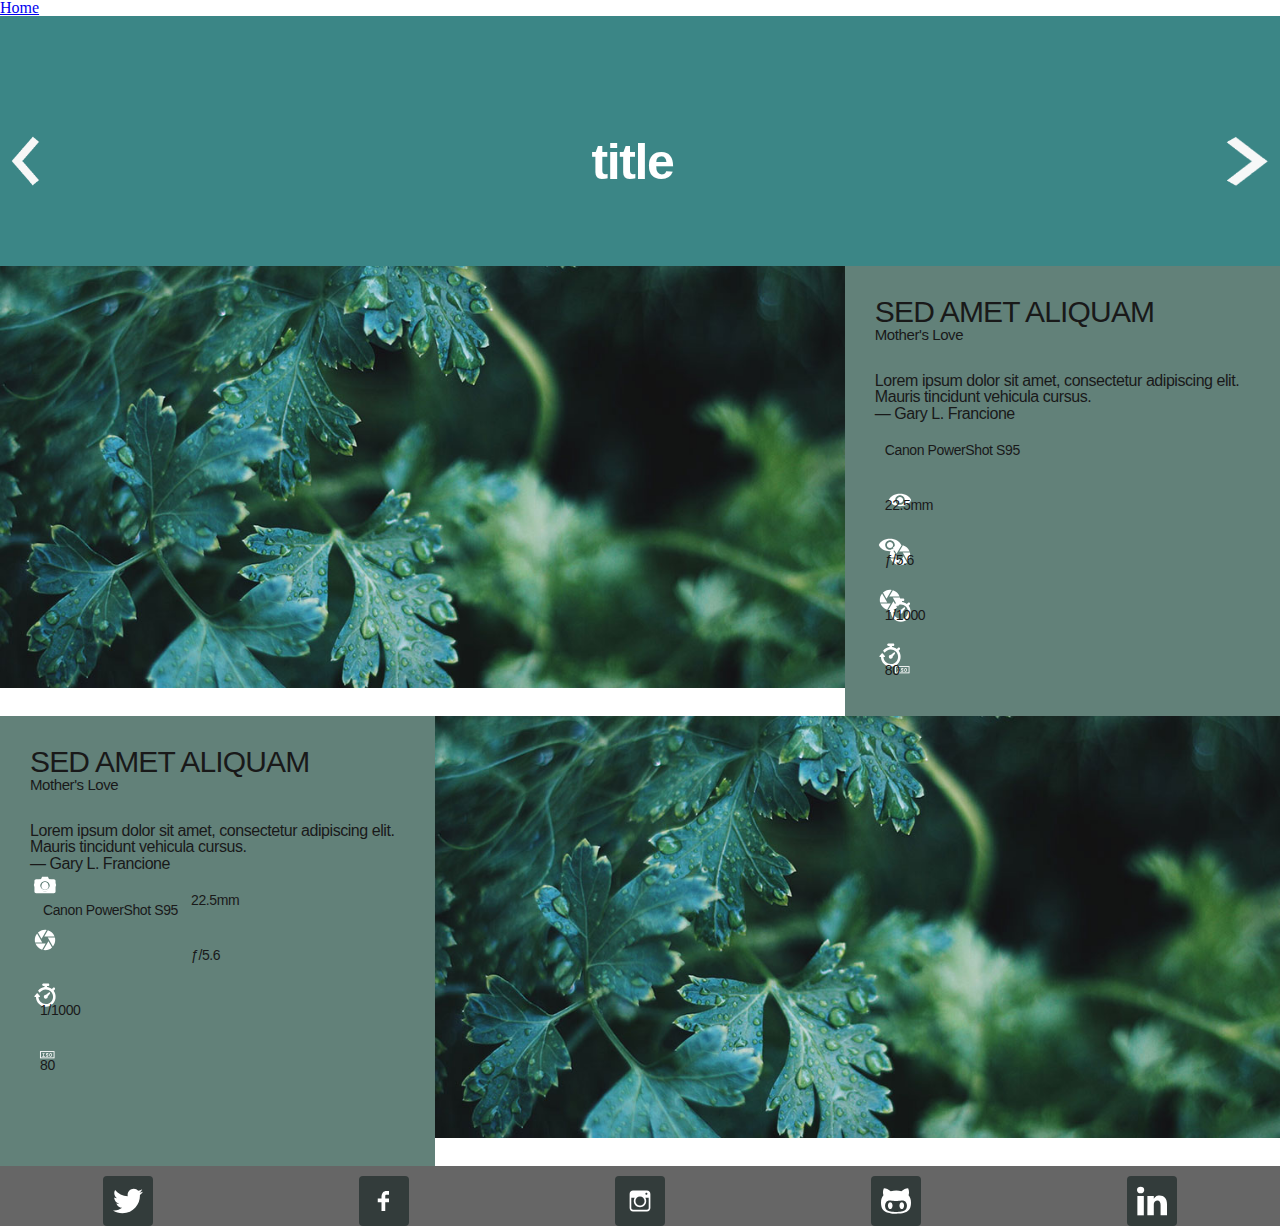
==== commit bac277cb: "add icon" ====
--- a/landing.html
+++ b/landing.html
@@ -5,6 +5,7 @@
 		<link rel="stylesheet" href="assets/css/page.css" />
 		<link rel="stylesheet" href="assets/css/footer.css" />
 		<link rel="stylesheet" href="assets/css/text-page.css" />
+		<link rel="stylesheet" href="path/to/font-awesome/css/font-awesome.min.css">
 		
 
 
@@ -52,7 +53,7 @@
 												<p>Lorem ipsum dolor sit amet, consectetur adipiscing elit. Mauris tincidunt vehicula cursus. <i>&mdash; Gary L. Francione</i></p>
 												
 												<ul class="details">
-													<li><i class="icon icon-camera"><div class="info-detail">Canon PowerShot S95</div></li>
+													<li><i class="fa fa-camera" aria-hidden="true"></i>Canon PowerShot S95</i></li>
 													<li><i class="icon icon-focal_length">22.5mm</li>
 													<li><i class="icon icon-aperture">&fnof;/5.6</li>
 													<li><i class="icon icon-exposure_time">1/1000</li>
